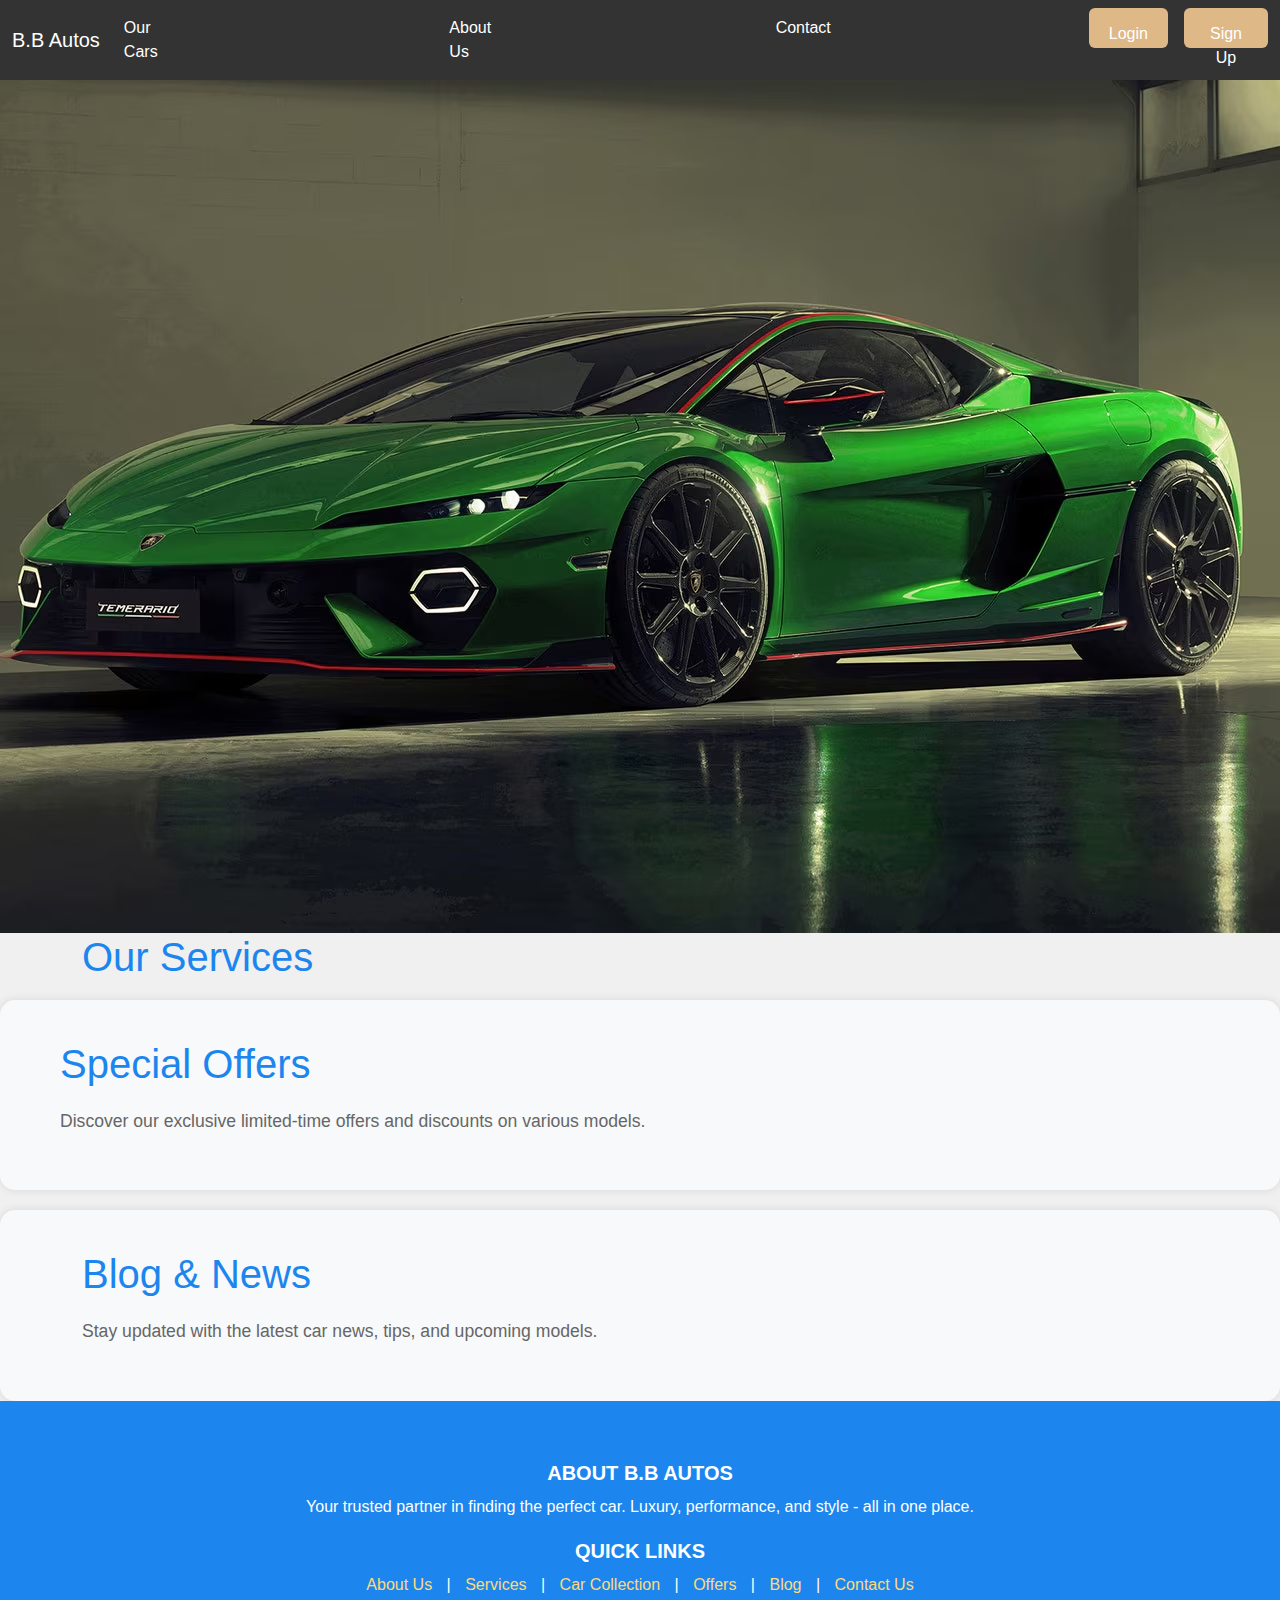
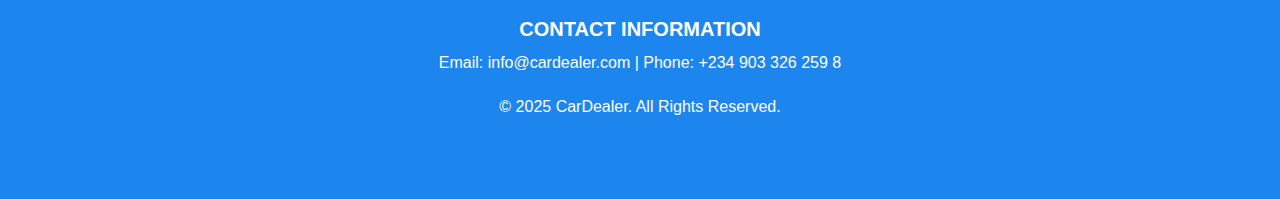
==== index.html @ cd6adc49 "linder" ====
<!DOCTYPE html>
<html lang="en">
    
    <head>
        <meta charset="UTF-8">
        <meta http-equiv="X-UA-Compatible" content="IE=edge">
        <meta name="viewport" content="width=device-width, initial-scale=1.0">
        <title>Car Dealer - Home</title>
        <link href="https://cdn.jsdelivr.net/npm/bootstrap@5.3.0-alpha1/dist/css/bootstrap.min.css" rel="stylesheet">
        <script src="https://cdn.jsdelivr.net/npm/bootstrap@5.3.0-alpha1/dist/js/bootstrap.bundle.min.js"></script>
        <link rel="stylesheet" href="style.css">
    <style>
        
    </style>
</head>

<body>
    <!-- Navbar -->
    <nav class="navbar navbar-expand-lg">
        <div class="container-fluid">
            <a class="navbar-brand text-white" href="">B.B Autos</a>
            <button class="navbar-toggler" type="button" data-bs-toggle="collapse" data-bs-target="#navbarNav"
                aria-controls="navbarNav" aria-expanded="false" aria-label="Toggle navigation">
                <span class="navbar-toggler-icon"></span>
            </button>
            <div class="collapse navbar-collapse justify-content-end" id="navbarNav">
                <ul class="navbar-nav">
                    <li class="nav-item">
                        <a class="nav-link" href="car dealer.html">Our Cars</a>
                    </li>
                    <li class="nav-item">
                        <a class="nav-link" href="About us.html">About Us</a>
                    </li>
                    <li class="nav-item">
                        <a class="nav-link" href="contact.html">Contact</a>
                    </li>
                    <div class="d-flex gap-3">
                        <li class="btn btn-danger">
                            <a class="nav-link" href="log in.html">Login</a>
                        </li>
                        <li class="btn btn-danger">
                            <a class="nav-link" href="sign up.html">Sign Up</a>
                        </li>
                    </div>
                    
                </ul>
            </div>
        </div>
    </nav>
    <!-- Founders section -->
    <!-- <div class="yellow img-fluid w-50"> -->
        <div class="position-relative" style="width: 100%; height: 100vh; overflow: hidden;">
            <!-- For Large Screens
            <video src="./video/Urus_Header.mp4" autoplay loop muted 
                class="w-100 h-100 d-none d-sm-block" style="object-fit: cover;"></video>
             -->
            <!-- For Small Screens
            <video src="./video/Urus_Header.mp4" autoplay loop muted 
                class="w-100 h-100 d-block d-sm-none" 
                style="object-fit: cover;"></video>
        </div>
        </div> -->
        <!-- <video src="video/Urus_Header.mp4" class="kind"  loop autoplay muted></video> -->
        <!-- <h1 style="color: white;top: 50px; text-align: center;" class="container-fluid position-relative ">Welcome to B.B Autos</h1> -->
    <!-- </div> -->
    <img src="images/2025_Lamborghini_Temerario_1_1280.avif" alt="" 
    class="img-fluid w-100" style="object-fit: cover;">


    <!-- Hero Section (Carousel) -->
    <!-- <div id="heroCarousel" class="carousel slide" data-bs-ride="carousel">
        <div class="carousel-inner">
            <div class="carousel-item active">
                <img src="images/12.jpg" class="d-block w-100  img-fluid" alt="Luxury Cars">
            </div>
            <div class="carousel-item">
                <img src="images/13.jpg" class="d-block w-100 img-fluid" alt="Sport Cars">
            </div>
            <div class="carousel-item">
                <img src="images/14.jpg" class="d-block w-100 img-fluid" alt="SUVs">
            </div>
            <div class="carousel-item">
                <img src="images/15.jpg" class="d-block w-100 img-fluid" alt="SUVs">
            </div>
            <div class="carousel-item">
                <img src="images/16.jpg" class="d-block w-100 img-fluid" alt="SUVs">
            </div>
        </div>
        <button class="carousel-control-prev" type="button" data-bs-target="#heroCarousel" data-bs-slide="prev">
            <span class="carousel-control-prev-icon" aria-hidden="true"></span>
            <span class="visually-hidden">Previous</span>
        </button>
        <button class="carousel-control-next" type="button" data-bs-target="#heroCarousel" data-bs-slide="next">
            <span class="carousel-control-next-icon" aria-hidden="true"></span>
            <span class="visually-hidden">Next</span>
        </button>
    </div> -->

    <!-- Featured Cars Section -->
    <!-- <div class="container my-5">
        <h2 class="section-title">Featured Cars</h2>
        <div class="row">
            <div class="col-md-4 mt-sm-3">
                <div class="card car-card">
                    <img src="images/pexels-abdul-rahman-2669315-5046305.jpg" class="card-img-top" alt="Car 1">
                    <div class="card-body">
                        <h5 class="card-title">2025 Luxury Sedan</h5>
                        <p class="card-text">Price: $50,000</p>
                        <a href="#" class="btn btn-primary">View Details</a>
                    </div>
                </div>
            </div>
            <div class="col-md-4 mt-sm-3">
                <div class="card car-card">
                    <img src="images/pexels-abdul-rahman-2669315-5046305.jpg" class="card-img-top" alt="Car 2">
                    <div class="card-body">
                        <h5 class="card-title">2025 Sports Car</h5>
                        <p class="card-text">Price: $80,000</p>
                        <a href="#" class="btn btn-primary">View Details</a>
                    </div>
                </div>
            </div>
            <div class="col-md-4 mt-sm-3">
                <div class="card car-card">
                    <img src="images/pexels-abdul-rahman-2669315-5046305.jpg" class="card-img-top" alt="Car 3">
                    <div class="card-body">
                        <h5 class="card-title">2025 SUV</h5>
                        <p class="card-text">Price: $60,000</p>
                        <a href="#" class="btn btn-primary">View Details</a>
                    </div>
                </div>
            </div>
        </div>
    </div> -->
    <section id="services" class="section">
        <div class="container">
            <h2>Our Services</h2>
            <div class="row g-4">
                <div class="col-md-3"><div class="service-card text-center"><h4>New & Pre-Owned Cars</h4><p>Explore the latest models and certified pre-owned vehicles for exceptional quality.</p></div></div>
                <div class="col-md-3"><div class="service-card text-center"><h4>Car Leasing & Financing</h4><p>Flexible financing and leasing options tailored to your needs.</p></div></div>
                <div class="col-md-3"><div class="service-card text-center"><h4>Premium Car Maintenance</h4><p>Expert maintenance to keep your vehicle performing at its best.</p></div></div>
                <div class="col-md-3"><div class="service-card text-center"><h4>Exclusive Test Drives</h4><p>Experience the thrill before making your purchase.</p></div></div>
                <div class="col-md-3"><div class="service-card text-center"><h4>Vehicle Trade-In</h4><p>Get the best value when you trade in your old vehicle for a new one.</p></div></div>
                <div class="col-md-3"><div class="service-card text-center"><h4>24/7 Customer Support</h4><p>We're here to assist you anytime, anywhere.</p></div></div>
                <div class="col-md-3"><div class="service-card text-center"><h4>Car Insurance Services</h4><p>Comprehensive insurance plans for peace of mind.</p></div></div>
                <div class="col-md-3"><div class="service-card text-center"><h4>Vehicle Customization</h4><p>Personalize your car to match your style.</p></div></div>
                <div class="col-md-3"><div class="service-card text-center"><h4>Performance Upgrades</h4><p>Enhance your vehicle's performance and appearance.</p></div></div>
                <div class="col-md-3"><div class="service-card text-center"><h4>Special Events & Exhibitions</h4><p>Exclusive access to premium car exhibitions and events.</p></div></div>
                <div class="col-md-3"><div class="service-card text-center"><h4>Luxury Car Rentals</h4><p>Drive the finest cars for any occasion with ease.</p></div></div>
                <div class="col-md-3"><div class="service-card text-center"><h4>Concierge Services</h4><p>Personalized assistance for an exceptional experience.</p></div></div>
            </div>
            </div>
        </div>
    </section>
    <!-- WHy choose us -->
    <section id="offers" class="section">
        <div class="container ms-lg-2 me-lg-2">
            <h2>Special Offers</h2>
            <p>Discover our exclusive limited-time offers and discounts on various models.</p>
        </div>
    </section>

    <section id="blog" class="section">
        <div class="container">
            <h2>Blog & News</h2>
            <p>Stay updated with the latest car news, tips, and upcoming models.</p>
        </div>
    </section>
    <footer>
        <div class="container">
            <div>
                <h5>About B.B Autos</h5>
                <p>Your trusted partner in finding the perfect car. Luxury, performance, and style - all in one place.</p>
            </div>
            <div>
                <h5>Quick Links</h5>
                <a href="About us.html">About Us</a> | <a href="#services">Services</a> | <a href="car dealer.html">Car Collection</a> | <a href="#offers">Offers</a> | <a href="#blog">Blog</a> | <a href="contact.html">Contact Us</a>
            </div>
            <div>
                <h5>Contact Information</h5>
                <p>Email: info@cardealer.com | Phone: +234 903 326 259 8</p>
            </div>
            <div>
                <p>&copy; 2025 CarDealer. All Rights Reserved.</p>
            </div>
        </div>
    </footer>

</body>

</html>
---- style.css ----
body {
    font-family: Arial, sans-serif;
    background-color: #f0f0f0;
}

nav {
    background-color: #333;
    padding: 10px 20px;
}

nav a {
    color: white !important;
}

.carousel-item img {
    height: 85vh;
    object-fit: cover;
}

.section-title {
    text-align: center;
    padding: 20px;
}

.car-card {
    border-radius: 10px;
    box-shadow: 0 0 10px rgba(0, 0, 0, 0.1);
    transition: transform 0.3s;
}

.car-card:hover {
    transform: scale(1.1);
}
.nav-item{
    /* margin-left: 170px; */
    margin-right: 250px;
}
.btn{
    background-color: burlywood;
    height: 40px;
    border: none;
}
.btn li{
    margin-top: 20px;
}
.btn:hover{
    background-color: aqua;
}
.yellow {
    background-image: url(images/Urus_Header.mp4);
    background-size: cover;
    height: 700px;
}
/* Our services section */

.section h2 {
    margin-bottom: 20px;
    color: #1c86ee;
}

.service-card {
    background: #ffffff;
    border-radius: 15px;
    padding: 20px;
    box-shadow: 0 0 10px rgba(0, 0, 0, 0.1);
    transition: transform 0.3s, box-shadow 0.3s;
}

.service-card:hover {
    transform: translateY(-5px);
    box-shadow: 0 0 15px rgba(0, 0, 0, 0.2);
}
.section p {
    color: #666;
    font-size: 1.1rem;
}
/* The why choose us secction */

.section h2 {
    font-size: 2.5rem;
    color: #1c86ee;
    margin-bottom: 20px;
}

#offers, #blog {
    background-color: #f8f9fa;
    border-radius: 15px;
    padding: 40px;
    margin-top: 20px;
    box-shadow: 0 0 10px rgba(0, 0, 0, 0.1);
    transition: transform 0.3s, box-shadow 0.3s;
}

#offers:hover, #blog:hover {
    transform: translateY(-5px);
    box-shadow: 0 0 15px rgba(0, 0, 0, 0.2);
}
/* End of the why choose us section */
.kind{
    float: right;
    margin-top: 130px;
    border-radius: 20px;
    width: 50%;
    margin-right: 60px;
    border-width: 20px;
}
/* Footer section */
footer {
    background-color: #1c86ee;
    padding: 60px 20px;
    color: white;
    text-align: center;
}

footer .container > div {
    margin-bottom: 20px;
}

footer a {
    color: #ffda79;
    text-decoration: none;
    margin: 0 10px;
    transition: color 0.3s;
}

footer a:hover {
    color: #ff9f43;
}

footer h5 {
    margin-bottom: 10px;
    font-weight: bold;
    text-transform: uppercase;
}

footer p {
    margin-bottom: 0;
}

footer .container {
    display: grid;
}
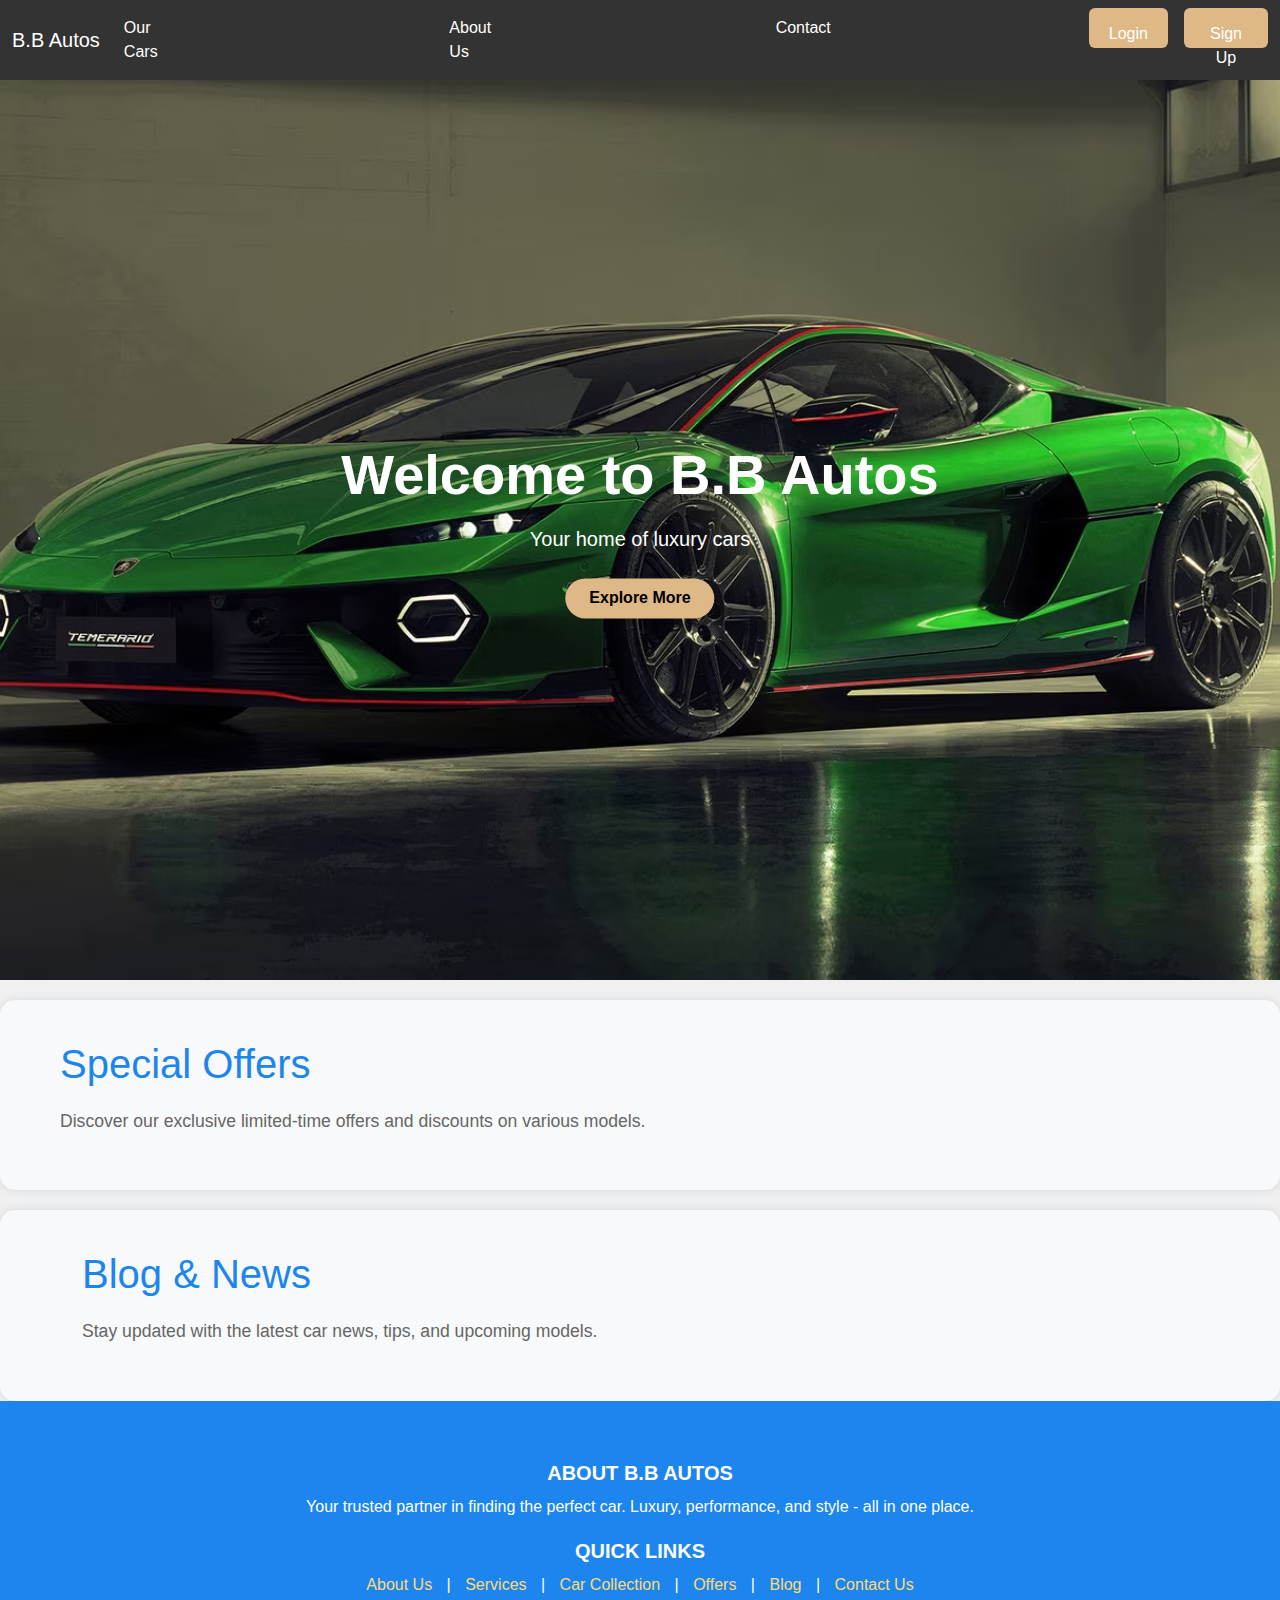
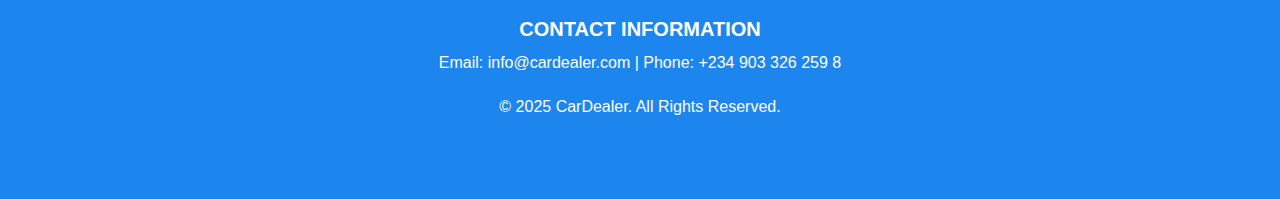
==== commit 789d3ca9: "kind" ====
--- a/index.html
+++ b/index.html
@@ -63,8 +63,20 @@
         <!-- <video src="video/Urus_Header.mp4" class="kind"  loop autoplay muted></video> -->
         <!-- <h1 style="color: white;top: 50px; text-align: center;" class="container-fluid position-relative ">Welcome to B.B Autos</h1> -->
     <!-- </div> -->
-    <img src="images/2025_Lamborghini_Temerario_1_1280.avif" alt="" 
-    class="img-fluid w-100" style="object-fit: cover;">
+    <div class="position-relative" style="width: 100%; height: 100vh; overflow: hidden;">
+        <!-- Background Image -->
+        <img src="images/2025_Lamborghini_Temerario_1_1280.avif" alt="" 
+            class="position-absolute top-0 start-0 w-100 h-100" style="object-fit: cover;">
+        
+        <!-- Text & Button Overlay -->
+        <div class="position-absolute top-50 start-50 translate-middle text-center text-white">
+            <h1 class="display-4 fw-bold mb-3">Welcome to B.B Autos</h1>
+            <p class="lead mb-4">Your home of luxury cars</p>
+            
+            <!-- Explore More Button -->
+            <a href="#" class="btn btn-light px-4 py-2 fw-bold explore-btn">Explore More</a>
+        </div>
+    </div>
 
 
     <!-- Hero Section (Carousel) -->
--- a/style.css
+++ b/style.css
@@ -140,4 +140,15 @@
 footer .container {
     display: grid;
 }
+/* hover hero section */
+.explore-btn {
+    transition: all 0.3s ease;
+    border-radius: 30px;
+}
 
+.explore-btn:hover {
+    background-color: #ffcc00; /* Golden color for luxury effect */
+    color: black;
+    transform: scale(1.05);
+}
+
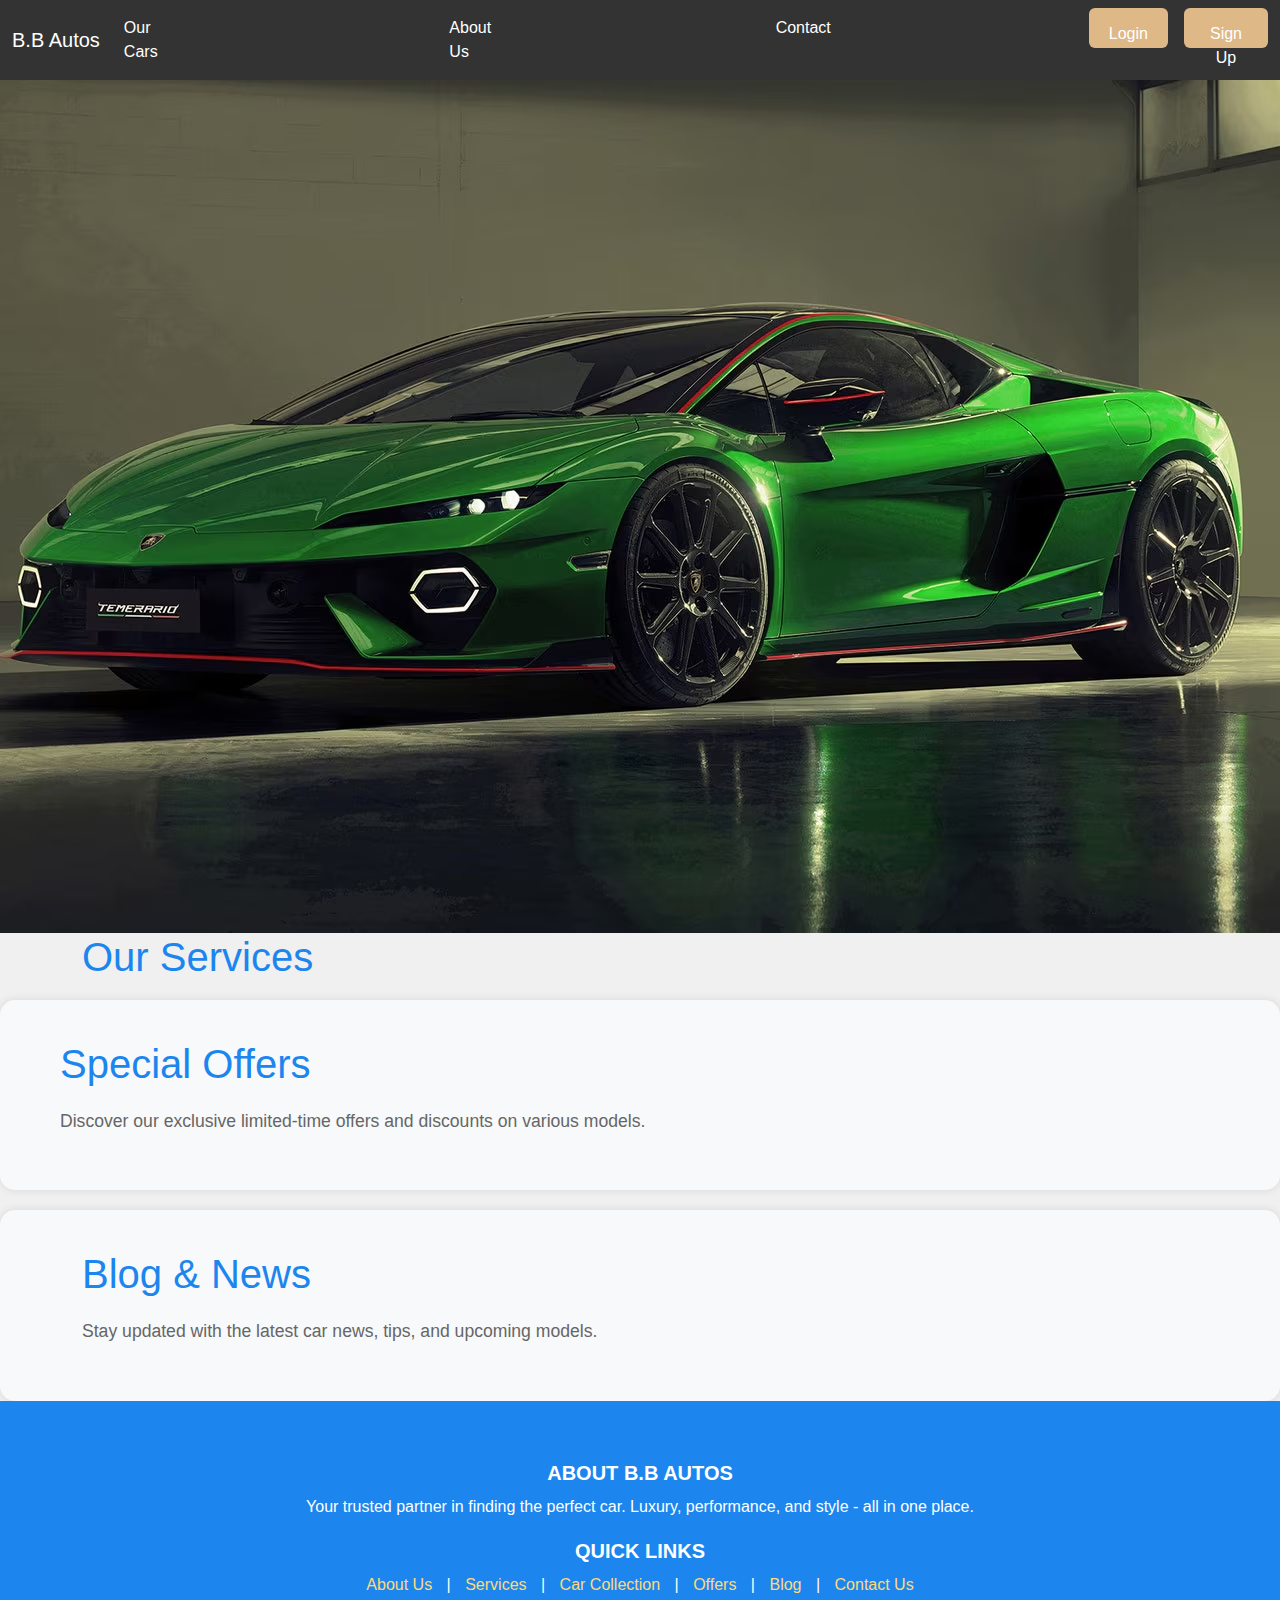
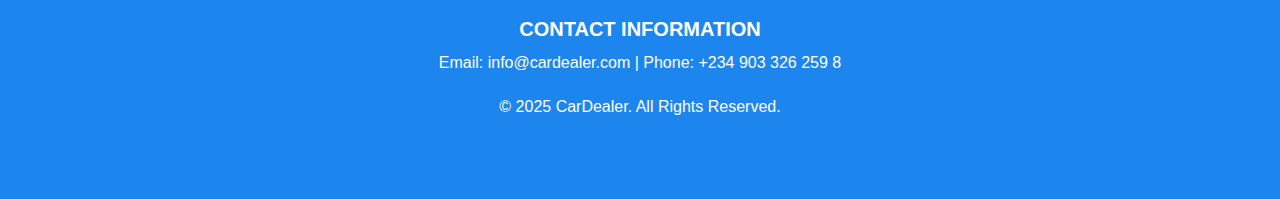
==== commit 9fed9561: "inks" ====
--- a/index.html
+++ b/index.html
@@ -63,20 +63,11 @@
         <!-- <video src="video/Urus_Header.mp4" class="kind"  loop autoplay muted></video> -->
         <!-- <h1 style="color: white;top: 50px; text-align: center;" class="container-fluid position-relative ">Welcome to B.B Autos</h1> -->
     <!-- </div> -->
-    <div class="position-relative" style="width: 100%; height: 100vh; overflow: hidden;">
-        <!-- Background Image -->
-        <img src="images/2025_Lamborghini_Temerario_1_1280.avif" alt="" 
-            class="position-absolute top-0 start-0 w-100 h-100" style="object-fit: cover;">
+    <div>
         
-        <!-- Text & Button Overlay -->
-        <div class="position-absolute top-50 start-50 translate-middle text-center text-white">
-            <h1 class="display-4 fw-bold mb-3">Welcome to B.B Autos</h1>
-            <p class="lead mb-4">Your home of luxury cars</p>
-            
-            <!-- Explore More Button -->
-            <a href="#" class="btn btn-light px-4 py-2 fw-bold explore-btn">Explore More</a>
-        </div>
     </div>
+    <img src="images/2025_Lamborghini_Temerario_1_1280.avif" alt="" 
+    class="img-fluid w-100" style="object-fit: cover;">
 
 
     <!-- Hero Section (Carousel) -->
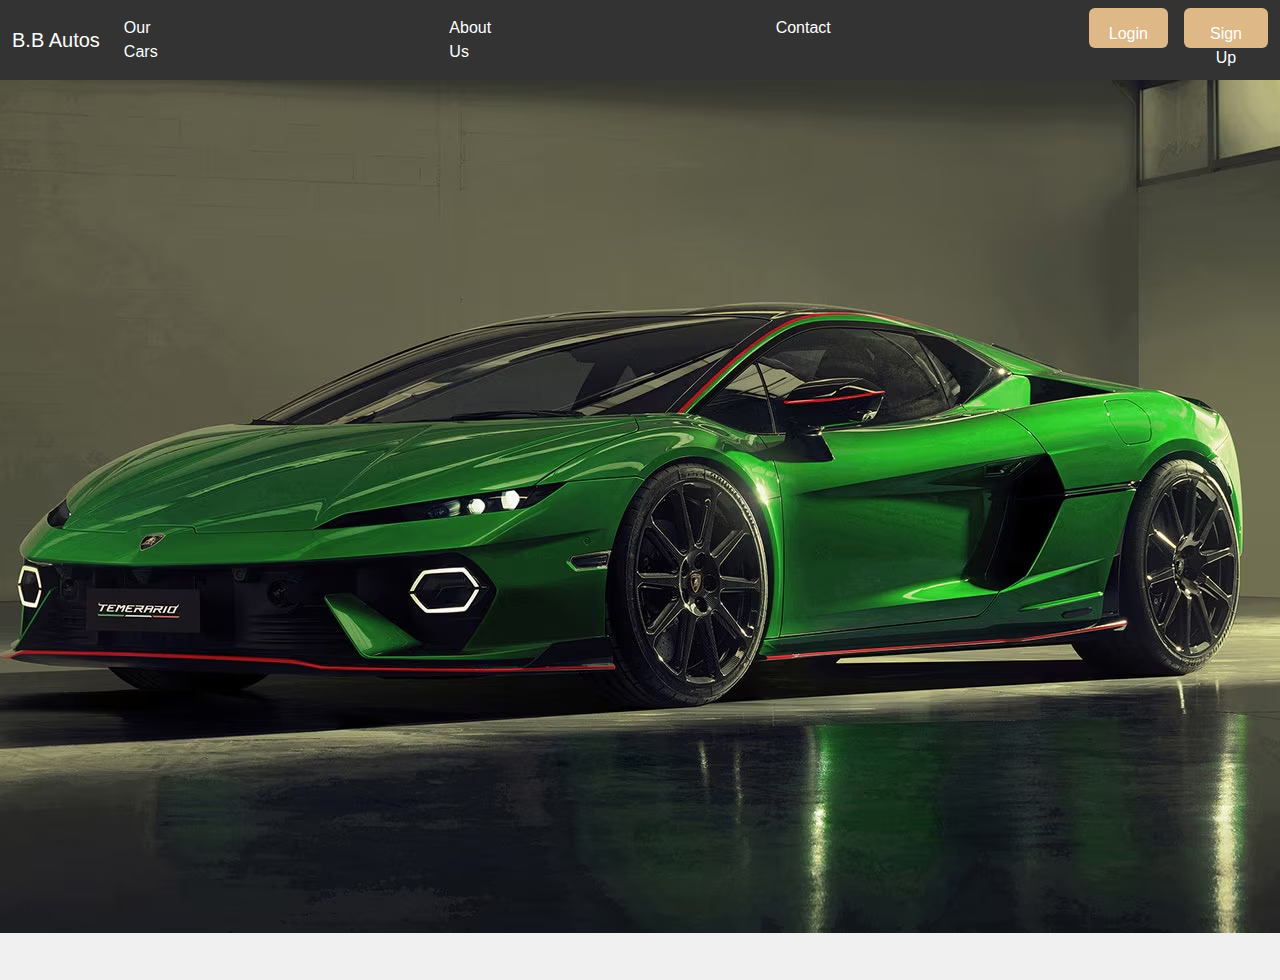
==== commit 6edf93e6: "polls" ====
--- a/index.html
+++ b/index.html
@@ -135,40 +135,56 @@
             </div>
         </div>
     </div> -->
-    <section id="services" class="section">
-        <div class="container">
-            <h2>Our Services</h2>
-            <div class="row g-4">
-                <div class="col-md-3"><div class="service-card text-center"><h4>New & Pre-Owned Cars</h4><p>Explore the latest models and certified pre-owned vehicles for exceptional quality.</p></div></div>
-                <div class="col-md-3"><div class="service-card text-center"><h4>Car Leasing & Financing</h4><p>Flexible financing and leasing options tailored to your needs.</p></div></div>
-                <div class="col-md-3"><div class="service-card text-center"><h4>Premium Car Maintenance</h4><p>Expert maintenance to keep your vehicle performing at its best.</p></div></div>
-                <div class="col-md-3"><div class="service-card text-center"><h4>Exclusive Test Drives</h4><p>Experience the thrill before making your purchase.</p></div></div>
-                <div class="col-md-3"><div class="service-card text-center"><h4>Vehicle Trade-In</h4><p>Get the best value when you trade in your old vehicle for a new one.</p></div></div>
-                <div class="col-md-3"><div class="service-card text-center"><h4>24/7 Customer Support</h4><p>We're here to assist you anytime, anywhere.</p></div></div>
-                <div class="col-md-3"><div class="service-card text-center"><h4>Car Insurance Services</h4><p>Comprehensive insurance plans for peace of mind.</p></div></div>
-                <div class="col-md-3"><div class="service-card text-center"><h4>Vehicle Customization</h4><p>Personalize your car to match your style.</p></div></div>
-                <div class="col-md-3"><div class="service-card text-center"><h4>Performance Upgrades</h4><p>Enhance your vehicle's performance and appearance.</p></div></div>
-                <div class="col-md-3"><div class="service-card text-center"><h4>Special Events & Exhibitions</h4><p>Exclusive access to premium car exhibitions and events.</p></div></div>
-                <div class="col-md-3"><div class="service-card text-center"><h4>Luxury Car Rentals</h4><p>Drive the finest cars for any occasion with ease.</p></div></div>
-                <div class="col-md-3"><div class="service-card text-center"><h4>Concierge Services</h4><p>Personalized assistance for an exceptional experience.</p></div></div>
-            </div>
-            </div>
-        </div>
-    </section>
-    <!-- WHy choose us -->
-    <section id="offers" class="section">
-        <div class="container ms-lg-2 me-lg-2">
-            <h2>Special Offers</h2>
-            <p>Discover our exclusive limited-time offers and discounts on various models.</p>
-        </div>
-    </section>
-
-    <section id="blog" class="section">
-        <div class="container">
-            <h2>Blog & News</h2>
-            <p>Stay updated with the latest car news, tips, and upcoming models.</p>
-        </div>
-    </section>
+    <!-- Services Section -->
+<section id="services" class="section py-5">
+    <div class="container">
+        <h2 class="text-center mb-5">Our Services</h2>
+        <div class="row g-4">
+            <!-- Services Cards -->
+            <div class="col-12 col-sm-6 col-md-3">
+                <div class="service-card text-center p-3 border rounded">
+                    <h4>New & Pre-Owned Cars</h4>
+                    <p>Explore the latest models and certified pre-owned vehicles for exceptional quality.</p>
+                </div>
+            </div>
+            <div class="col-12 col-sm-6 col-md-3">
+                <div class="service-card text-center p-3 border rounded">
+                    <h4>Car Leasing & Financing</h4>
+                    <p>Flexible financing and leasing options tailored to your needs.</p>
+                </div>
+            </div>
+            <div class="col-12 col-sm-6 col-md-3">
+                <div class="service-card text-center p-3 border rounded">
+                    <h4>Premium Car Maintenance</h4>
+                    <p>Expert maintenance to keep your vehicle performing at its best.</p>
+                </div>
+            </div>
+            <div class="col-12 col-sm-6 col-md-3">
+                <div class="service-card text-center p-3 border rounded">
+                    <h4>Exclusive Test Drives</h4>
+                    <p>Experience the thrill before making your purchase.</p>
+                </div>
+            </div>
+        </div>
+    </div>
+</section>
+
+<!-- Special Offers Section -->
+<section id="offers" class="section py-5 bg-light">
+    <div class="container ms-lg-2 me-lg-2 text-center">
+        <h2>Special Offers</h2>
+        <p>Discover our exclusive limited-time offers and discounts on various models.</p>
+    </div>
+</section>
+
+<!-- Blog & News Section -->
+<section id="blog" class="section py-5">
+    <div class="container text-center">
+        <h2>Blog & News</h2>
+        <p>Stay updated with the latest car news, tips, and upcoming models.</p>
+    </div>
+</section>
+
     <footer>
         <div class="container">
             <div>
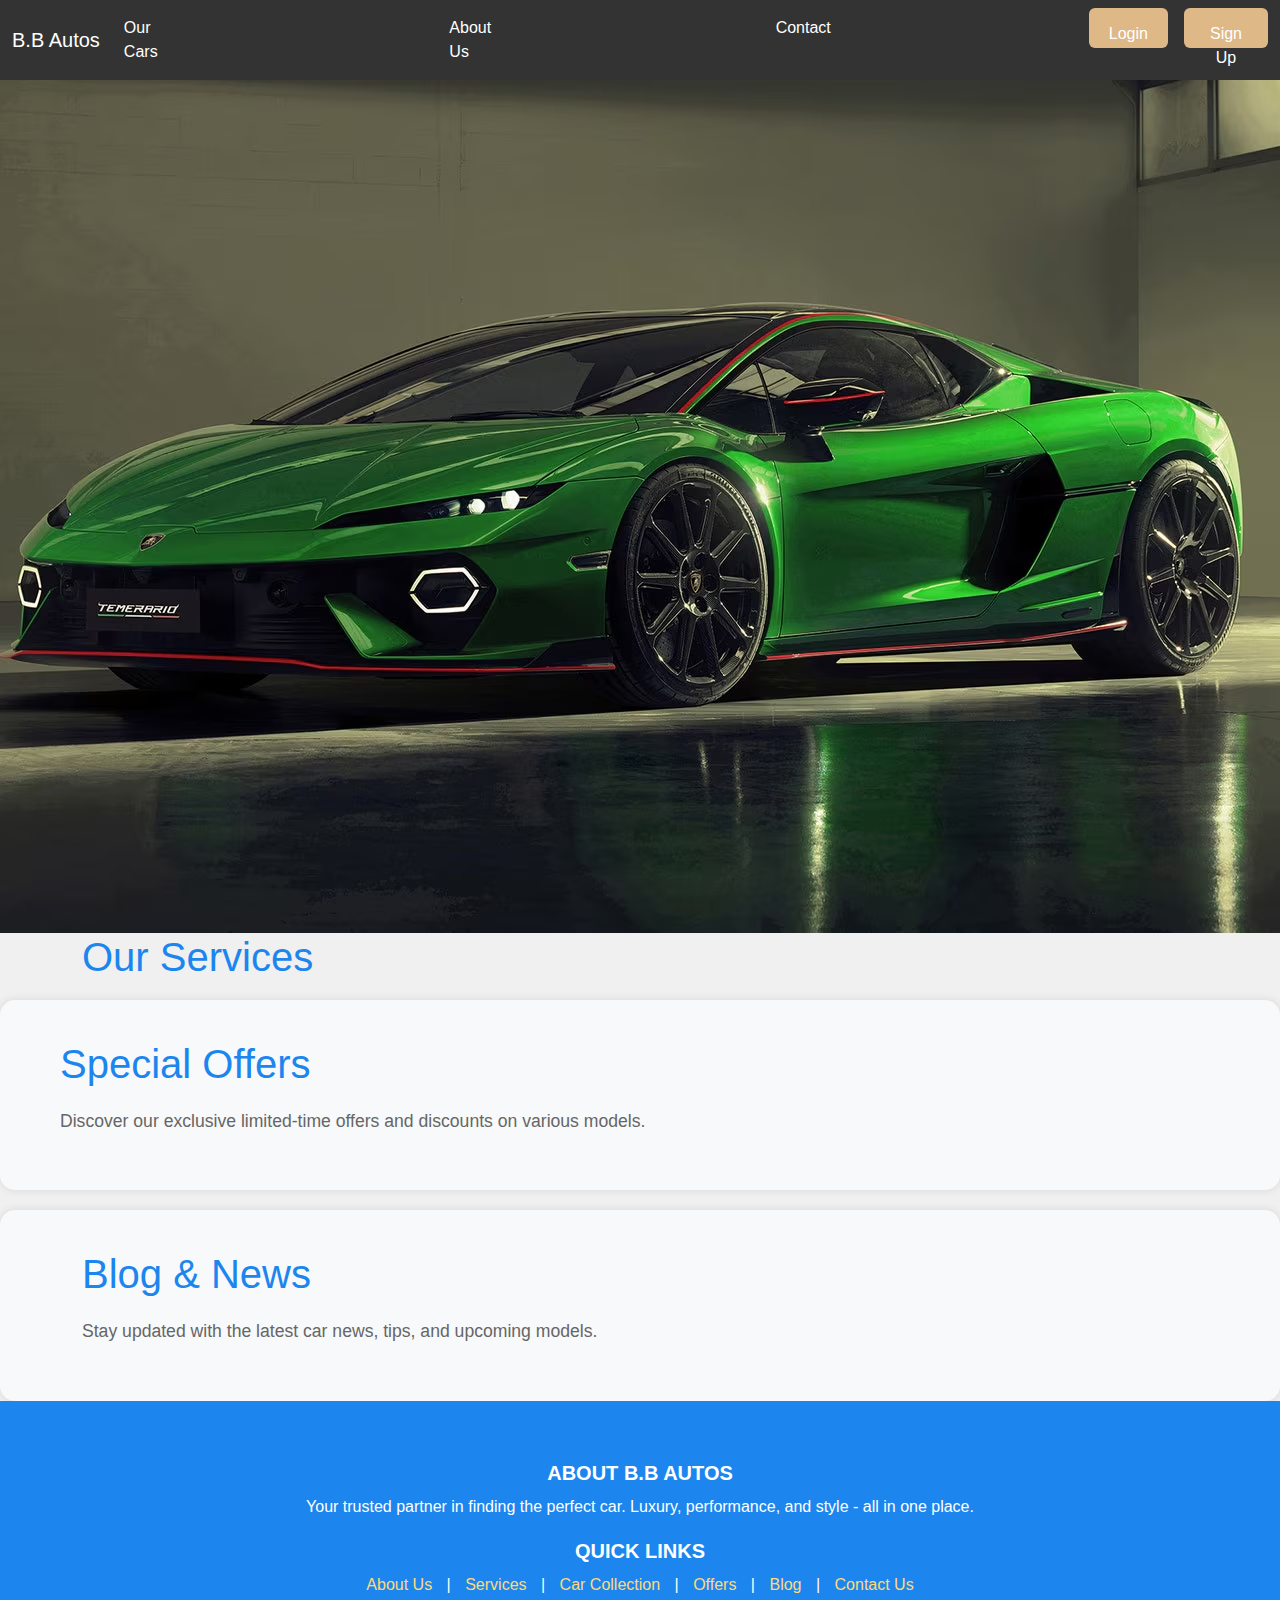
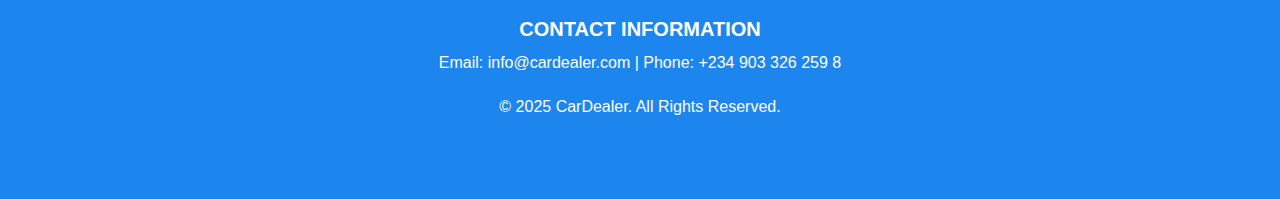
==== commit 105a4534: "pink" ====
--- a/index.html
+++ b/index.html
@@ -135,56 +135,40 @@
             </div>
         </div>
     </div> -->
-    <!-- Services Section -->
-<section id="services" class="section py-5">
-    <div class="container">
-        <h2 class="text-center mb-5">Our Services</h2>
-        <div class="row g-4">
-            <!-- Services Cards -->
-            <div class="col-12 col-sm-6 col-md-3">
-                <div class="service-card text-center p-3 border rounded">
-                    <h4>New & Pre-Owned Cars</h4>
-                    <p>Explore the latest models and certified pre-owned vehicles for exceptional quality.</p>
-                </div>
+    <section id="services" class="section">
+        <div class="container">
+            <h2>Our Services</h2>
+            <div class="row g-4">
+                <div class="col-md-3"><div class="service-card text-center"><h4>New & Pre-Owned Cars</h4><p>Explore the latest models and certified pre-owned vehicles for exceptional quality.</p></div></div>
+                <div class="col-md-3"><div class="service-card text-center"><h4>Car Leasing & Financing</h4><p>Flexible financing and leasing options tailored to your needs.</p></div></div>
+                <div class="col-md-3"><div class="service-card text-center"><h4>Premium Car Maintenance</h4><p>Expert maintenance to keep your vehicle performing at its best.</p></div></div>
+                <div class="col-md-3"><div class="service-card text-center"><h4>Exclusive Test Drives</h4><p>Experience the thrill before making your purchase.</p></div></div>
+                <div class="col-md-3"><div class="service-card text-center"><h4>Vehicle Trade-In</h4><p>Get the best value when you trade in your old vehicle for a new one.</p></div></div>
+                <div class="col-md-3"><div class="service-card text-center"><h4>24/7 Customer Support</h4><p>We're here to assist you anytime, anywhere.</p></div></div>
+                <div class="col-md-3"><div class="service-card text-center"><h4>Car Insurance Services</h4><p>Comprehensive insurance plans for peace of mind.</p></div></div>
+                <div class="col-md-3"><div class="service-card text-center"><h4>Vehicle Customization</h4><p>Personalize your car to match your style.</p></div></div>
+                <div class="col-md-3"><div class="service-card text-center"><h4>Performance Upgrades</h4><p>Enhance your vehicle's performance and appearance.</p></div></div>
+                <div class="col-md-3"><div class="service-card text-center"><h4>Special Events & Exhibitions</h4><p>Exclusive access to premium car exhibitions and events.</p></div></div>
+                <div class="col-md-3"><div class="service-card text-center"><h4>Luxury Car Rentals</h4><p>Drive the finest cars for any occasion with ease.</p></div></div>
+                <div class="col-md-3"><div class="service-card text-center"><h4>Concierge Services</h4><p>Personalized assistance for an exceptional experience.</p></div></div>
             </div>
-            <div class="col-12 col-sm-6 col-md-3">
-                <div class="service-card text-center p-3 border rounded">
-                    <h4>Car Leasing & Financing</h4>
-                    <p>Flexible financing and leasing options tailored to your needs.</p>
-                </div>
-            </div>
-            <div class="col-12 col-sm-6 col-md-3">
-                <div class="service-card text-center p-3 border rounded">
-                    <h4>Premium Car Maintenance</h4>
-                    <p>Expert maintenance to keep your vehicle performing at its best.</p>
-                </div>
-            </div>
-            <div class="col-12 col-sm-6 col-md-3">
-                <div class="service-card text-center p-3 border rounded">
-                    <h4>Exclusive Test Drives</h4>
-                    <p>Experience the thrill before making your purchase.</p>
-                </div>
             </div>
         </div>
-    </div>
-</section>
+    </section>
+    <!-- WHy choose us -->
+    <section id="offers" class="section">
+        <div class="container ms-lg-2 me-lg-2">
+            <h2>Special Offers</h2>
+            <p>Discover our exclusive limited-time offers and discounts on various models.</p>
+        </div>
+    </section>
 
-<!-- Special Offers Section -->
-<section id="offers" class="section py-5 bg-light">
-    <div class="container ms-lg-2 me-lg-2 text-center">
-        <h2>Special Offers</h2>
-        <p>Discover our exclusive limited-time offers and discounts on various models.</p>
-    </div>
-</section>
-
-<!-- Blog & News Section -->
-<section id="blog" class="section py-5">
-    <div class="container text-center">
-        <h2>Blog & News</h2>
-        <p>Stay updated with the latest car news, tips, and upcoming models.</p>
-    </div>
-</section>
-
+    <section id="blog" class="section">
+        <div class="container">
+            <h2>Blog & News</h2>
+            <p>Stay updated with the latest car news, tips, and upcoming models.</p>
+        </div>
+    </section>
     <footer>
         <div class="container">
             <div>
